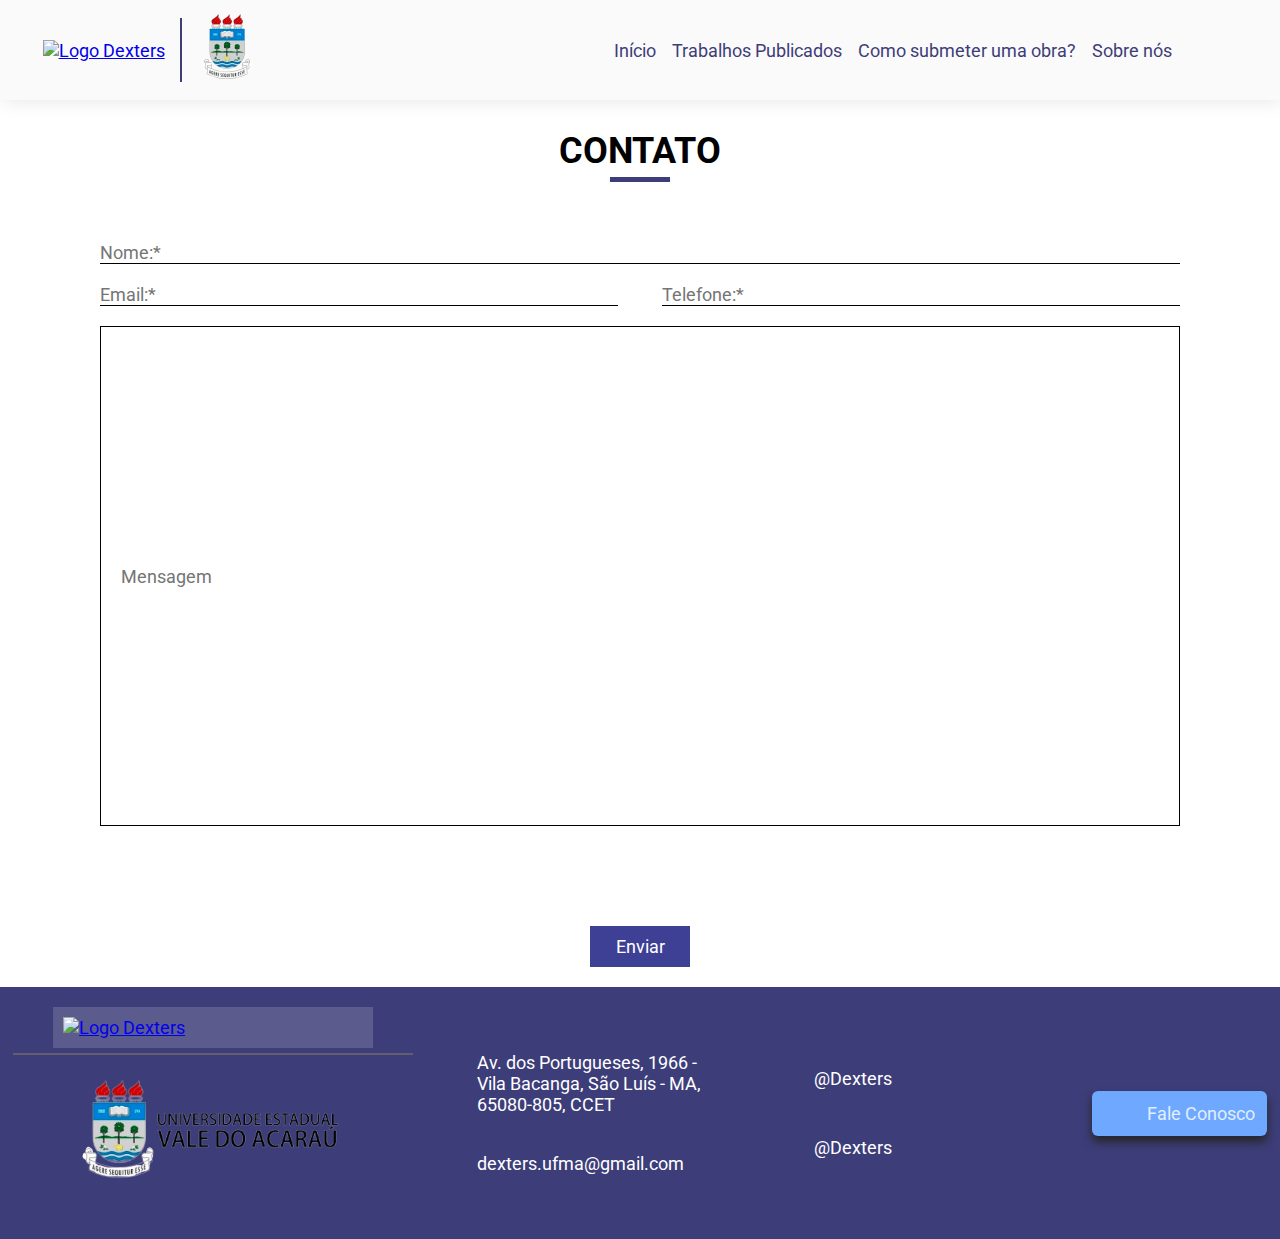
==== contato.html @ 46ece473 "Correções" ====
<!DOCTYPE html>
<html lang="en">
<head>
  <meta charset="UTF-8">
  <meta http-equiv="X-UA-Compatible" content="IE=edge">
  <meta name="viewport" content="width=device-width, initial-scale=1.0">
  <title> Contato </title>

  <link rel="icon" href="./assets/images/PETComp.png">

  <link href="https://fonts.googleapis.com/css2?family=Roboto:wght@100;300;400;500;700;900&display=swap" rel="stylesheet">
  <link href="https://fonts.googleapis.com/icon?family=Material+Icons" rel="stylesheet">

  <link rel="stylesheet" href="./styles/styles.css">
  <link rel="stylesheet" href="./styles/contato.css">
</head>
<body>
  <header>
    <div class="logos">
      <a href="./index.html"><img src="./assets/images/LogoObservatório2.png" alt="Logo Dexters" class="dexters-logo"></a>
      <div class="divider"></div>
      <a href="https://portalpadrao.ufma.br/site" target="_blank"><img src="./assets/images/logo-uva.png" alt="Logo UFMA" class="ufma-logo"></a>
    </div>
    <nav id="nav-bar" class="overlay">
      <img src="./assets/svg/close-24px.svg" alt="" class="close-btn" onclick="closeMenu()">
      <div class="overlay-content">
        <ul>
          <li>
            <button>
              <a href="./index.html">Início</a>
            </button>
          </li>
          <li>
            <button>
              <a href="./trabalhos_publicados.html">Trabalhos Publicados</a>
            </button>
          </li>
          <li>
            <button>
              <a href="./submeter_obra.html">Como submeter uma obra?</a>
            </button>
          </li>
          <li>
            <button>
              <a href="./sobre.html">Sobre nós</a>
            </button>
          </li>
        </ul>
      </div>
    </nav>
    <img src="./assets/svg/menu-24px.svg" alt="" class="open-btn" onclick="openMenu()">
  </header>

  <main>
    <section id="envio-mensagem">
      <div class="section-header">
        <h2>contato</h2>
      </div>

      <div class="mensagem">
        <div class="nome">
          <input type="name" name="nome" id="" placeholder="Nome:*" class="nome">
        </div>
        <div class="telefone-email">
          <input type="email" name="email" id="" placeholder="Email:*" class="email">
          <input type="phone" name="telefone" id="" placeholder="Telefone:*" class="telefone">
        </div>
        <div class="texto-mensagem">
          <input type="text" name="mensagem" id="" placeholder="Mensagem" class="input-mensagem">
        </div>
      </div>
    </section>
    <button type="submit">Enviar</button>
  </main>

  <footer>
    <div class="container">
      <div class="logos">
        <a href="./index.html"><img src="./assets/images/LogoObservatório.png" alt="Logo Dexters" class="logo-dexters-footer"></a>
        <div class="divider"></div>
        <div class="logos-secundarias">
          <a href="https://portalpadrao.ufma.br/site" target="_blank"><img src="./assets/images/logo-universidadepreview.png" alt="Logo UFMA" class="ufma-logo"></a>
        </div>
      </div>
    </div>
    <div class="infos">
      <ul>
        <li><img src="./assets/svg/map icon.svg" alt=""><p>Av. dos Portugueses, 1966 - Vila Bacanga, São Luís - MA, 65080-805, CCET</p></li>
        <li><img src="./assets/svg/email icon.svg" alt=""><p>dexters.ufma@gmail.com</p></li>
      </ul>
    </div>
    <div class="sociais">
      <ul>
        <li><img src="./assets/svg/instagram icon.svg" alt=""><a href="/" target="_blank">@Dexters</a></li>
        <li><img src="./assets/svg/twitter icon.svg" alt="""><a href="/" target="_blank">@Dexters</a></li>
      </ul>
    </div>
    <div class="contato">
      <img src="./assets/svg/comment icon.svg" alt=""><a href="./contato.html">Fale Conosco</a>
    </div>
  </footer>
  <script src="./scripts/script.js"></script>
</body>
</html>
---- styles/styles.css ----
* {
  box-sizing: border-box;
  font-family: 'Roboto';
  margin: 0;
  padding: 0;
}

p {
  padding: 0;
  margin: 0 0 20px 0;
}

/* HEADER */

header {
  background: #fafafa;
  box-shadow: 2px -1px 20px 0px #e1e1e1;
  display: flex;
  justify-content: space-between;
  height: 100px;
  width: 100%;
}

header .logos {
  align-items: center;
  display: flex;
  justify-content: space-around;
  margin-left: 30px;
  padding: 10px;
  width: 250px;
}

header .logos a .dexters-logo {
  height: 100%;
  width: 70px;
}

header .logos .ufma-logo {
  margin-left: -30px;
  width: 100px;
}

header .logos .divider {
  background: #3D3D79;
  height: 80%;
  margin: 0 10px ;
  width: 2px;
}

header nav {
  align-items: center;
  display: flex;
  margin-right: 100px;
}

header .open-btn, header .close-btn {
  display: none;
}

header nav ul {
  align-items: center;
  display: flex;
  list-style: none;
}

header nav button {
  align-items: center;
  background: none;
  border: none;
  cursor: pointer;
  display: flex;
  font-size: 18px;
  padding: 8px;
}


header nav button:hover {
  background: #575a5b6b;
}

header nav a, header nav .dropbtn {
  color: #3D3D79;
  text-decoration: none;
}

/* HEADER */

.section-header {
  margin-top: 30px;
  margin-bottom: 20px;
  position: relative;
  padding-bottom: 20px;
}

.section-header::before {
  content: '';
  position: absolute;
  display: block;
  width: 60px;
  height: 5px;
  background: #3D3D79;
  bottom: 20px;
  left: calc(50% - 30px);
}

.section-header h2 {
  font-size: 36px;
  text-transform: uppercase;
  text-align: center;
  font-weight: 700;
  margin-bottom: 10px;
}

mark {
  background: none;
  color: #545457;
  text-decoration: none;
  
  display: inline-block;
  position: relative;
}
mark:after {    
  background: none repeat scroll 0 0 transparent;
  bottom: 0;
  content: "";
  display: block;
  height: 4px;
  position: absolute;
  background: #B9B9D888;
  transition: height 0.3s ease 0s;
  z-index: 0;
  width: 100%;
}
mark:hover:after { 
  height: 10px; 
  left: 0; 
}

/* FOOTER */

footer {
  align-items: center;
  background: #3D3D79;
  display: flex;
  justify-content: space-around;
  height: auto;
  padding: 20px 0;
  width: 100%;
}

footer .container {
  align-items: center;
  display: flex;
  justify-content: space-evenly;
  margin: 0;
  width: 400px;
}

footer .sobre {
  display: flex;
  flex-direction: column;
}

footer .logos {
  display: flex;
  flex-direction: column;
  width: 100%;
}

footer .logos img {
  height: auto;
  margin: 10px auto;
  width: 80%;
}

footer .logos .logo-dexters-footer {
  background: rgba(255, 255, 255, 0.158);
  display: block;
  margin: 0 auto;
  margin-bottom: 5px;
  padding: 10px;
}

footer .logos .ufma-logo {
  height: 150px;
  margin-top: -20px;
  width: 100%;
}

footer .logos .divider {
  background: #f3d14838;
  height: 2px;
  margin-bottom: 20px;
}

footer .logos-secundarias {
  align-items: center;
  display: flex;
  flex-direction: row;
  justify-content: center;
}

footer .logos-secundarias img, footer .logos-secundarias .temporario {
  height: 75px;
  width: 75px;
}

footer .infos {
  width: 300px;
}

footer .infos ul {
  list-style: none;
}

footer .infos li {
  display: flex;
  margin: 14px 0;
  padding: 12px;
}

footer .infos li p {
  margin: 0;
  margin-left: 10px;
  width: 400px;
}

footer .infos img {
  width: 25px;
}

footer .infos a, footer .infos p {
  color: #fff;
  margin-left: 20px;
}

footer .infos .btn-contato {
  align-items: center;
  background: #6FA9FF;
  border-radius: 6px;
}

footer .infos a {
  text-decoration: none;
}

footer .sociais ul {
  list-style: none;
}

footer .sociais li {
  align-items: center;
  display: flex;
  padding: 12px;
  width: 300px;
}

footer .sociais li a {
  align-items: center;
  display: flex;
  justify-content: center;
  margin-left: -20px;
  padding: 12px;
  text-decoration: none;
  width: 140px;
}

footer .sociais img {
  width: 25px;
}

footer .sociais a, footer .sociais p {
  color: #fff;
  margin-left: 20px;
}

footer .sociais .btn-contato {
  align-items: center;
  display: flex;
  background: #6FA9FF;
  border-radius: 6px;
}

footer .infos a {
  text-decoration: none;
}

footer .contato {
  background: #6FA9FF;
  border-radius: 6px;
  box-shadow: 0px 6px 10px 0px #252629;
  display: flex;
  justify-content: space-between;
  padding: 12px;
  width: 175px;
}

footer .contato img {
  width: 25px;
}

footer .contato a {
  color: #fff;
  text-decoration: none;
}

footer .contato a {
  opacity: .8;
}

@media (max-width: 800px) {

  header {
    height: 70px;
  }

  header .logos {
    margin: auto 0;
    margin-left: 10px;
    width: 100px;
  }

  header nav {
    margin: 0;
  }
  
  header .logos .ufma-logo, header .divider {
    display: none;
  }

  header .logos .dexters-logo {
    width: 100%;
  }

  header .open-btn, header .close-btn {
    display: block;
  }

  #nav-bar .overlay-content ul {
    align-items: center;
    display: flex;
    flex-direction: column;
    justify-content: center;
  }

  ul li {
    padding: 10px;
  }
  
  .overlay {
    background-color: #3D3D79;
    background-color: #3D3D79f8;
    overflow-y: hidden;
    position: fixed;
    top: 0;
    left: 0;
    z-index: 999;

    transition: .4s;
    height: 0%;
    width: 100%;
  }

  .overlay-content {
    width: 100%;
    text-align: center;
  }

  .overlay a, .overlay button, .overlay .dropbtn {
    display: flex;

    color: #fff;
    font-size: 18px;
    text-decoration: none;

    transition: .2s;
  }

  .overlay .close-btn {
    position: absolute;
    right: 20px;
    top: 30px;
  }

  header nav button {
    align-items: center;
    background: none;
    border: none;
    cursor: pointer;
    display: flex;
    font-size: 18px;
    padding: 8px;
  }

  header .open-btn {
    margin-right: 10px;
    width: 30px;
  }

  header nav ul li .dropdown .dropdown-content-sobre a, header nav ul li .dropdown .dropdown-content-produtos a {
    color: #000;
  }

  header nav .overlay-content ul li .dropdown .dropbtn span {
    margin-left: -5px;
  }
  
  .dropbtn {
    color: #fff;
    display: flex;
    margin-left: 12px;
  }

  footer {
    display: flex;
    flex-direction: column;
    height: 100%;
    padding: 20px;
    width: 100%;
  }

  footer .container {
    width: 100%;
  }

  footer .container .logos {
    margin-bottom: 20px;
  }

  footer .container .logos a {
    display: flex;
  }


  footer .container .logos img, footer .container .logos .divider {
    margin: 0 auto;
    width: 80%;
  }

  footer .container .logos .logos-secundarias {
    margin: 10px auto;
    width: 200px;
  }
  footer .container .logos .logos-secundarias img, footer .container .logos .logos-secundarias .temporario {
    margin: 0 10px;
    width: 75px;
  }

  footer .infos ul li {
    align-items: center;
    display: flex;
    padding: 0;
    width: 300px;
  }

  footer .sociais ul li p {
    margin: auto;
    text-align: left;
  }
}
---- styles/contato.css ----
* {
  font-size: 18px;
}

.mensagem {
  display: flex;
  flex-direction: column;
  padding: 100px;
  padding-top: 0;
}

.mensagem input {
  border: none;
  border-bottom: 1px solid #000;
  margin-top: 20px;
  outline: none;
}

.mensagem .nome {
  width: 100%;
}

.mensagem .telefone-email {
  align-items: unset;
  display: flex;
  justify-content: space-between;
}

.mensagem .telefone, .mensagem .email {
  width: 48%;
}

.mensagem .input-mensagem {
  border: none;
  border: 1px solid #000;
  height: 500px;
  padding: 20px;
  width: 100%;
}





/* #3D3D79 #3E4095 #B9B9D8 */

main button {
  background: #3E4095;
  border: none;
  color: #fff;
  cursor: pointer;
  display: block;
  margin: auto;
  margin-bottom: 20px;
  padding: 10px;
  width: 100px;
}

main button:hover {
  opacity: .8;
}

@media (max-width: 800px) {
  .mensagem {
    padding: 20px;
  }
}
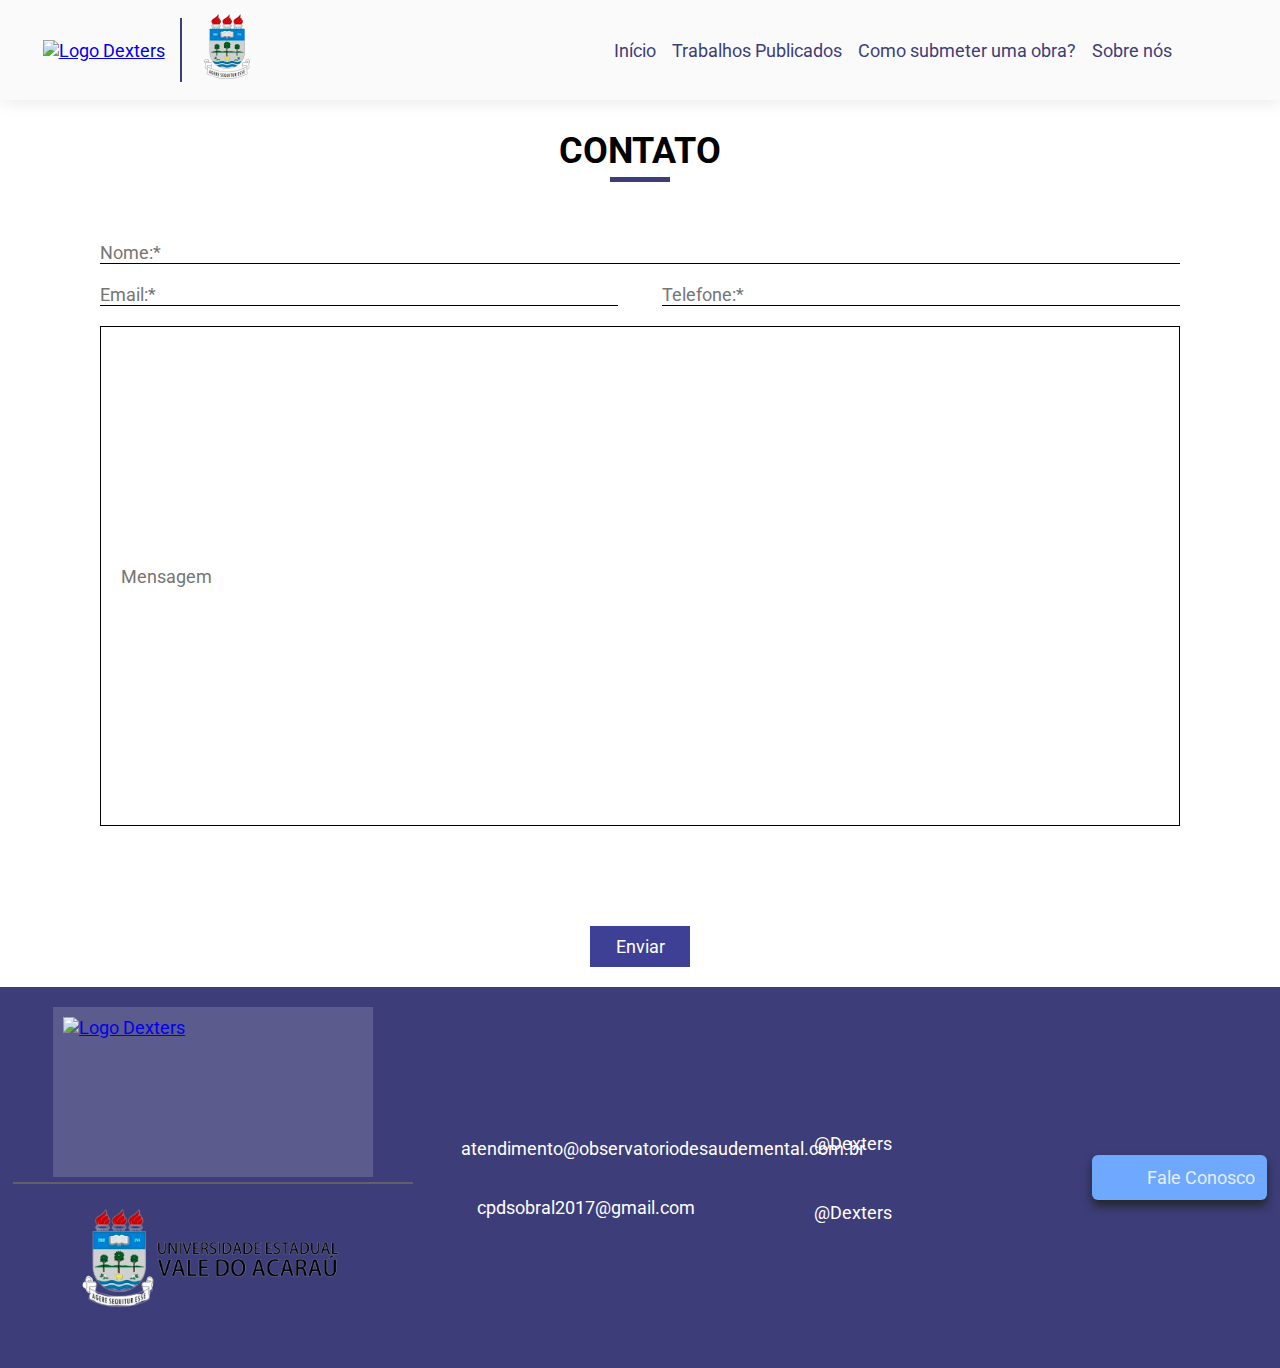
==== commit c66face0: "Correções" ====
--- a/contato.html
+++ b/contato.html
@@ -79,14 +79,14 @@
         <a href="./index.html"><img src="./assets/images/LogoObservatório.png" alt="Logo Dexters" class="logo-dexters-footer"></a>
         <div class="divider"></div>
         <div class="logos-secundarias">
-          <a href="https://portalpadrao.ufma.br/site" target="_blank"><img src="./assets/images/logo-universidadepreview.png" alt="Logo UFMA" class="ufma-logo"></a>
+          <a href="http://www.uvanet.br" target="_blank"><img src="./assets/images/logo-universidadepreview.png" alt="Logo UFMA" class="ufma-logo"></a>
         </div>
       </div>
     </div>
     <div class="infos">
       <ul>
-        <li><img src="./assets/svg/map icon.svg" alt=""><p>Av. dos Portugueses, 1966 - Vila Bacanga, São Luís - MA, 65080-805, CCET</p></li>
-        <li><img src="./assets/svg/email icon.svg" alt=""><p>dexters.ufma@gmail.com</p></li>
+        <li><img src="./assets/svg/email icon.svg" alt=""><p>atendimento@observatoriodesaudemental.com.br</p></li>
+        <li><img src="./assets/svg/email icon.svg" alt=""><p>cpdsobral2017@gmail.com</p></li>
       </ul>
     </div>
     <div class="sociais">
--- a/styles/styles.css
+++ b/styles/styles.css
@@ -176,6 +176,7 @@
 footer .logos .logo-dexters-footer {
   background: rgba(255, 255, 255, 0.158);
   display: block;
+  height: 170px;
   margin: 0 auto;
   margin-bottom: 5px;
   padding: 10px;
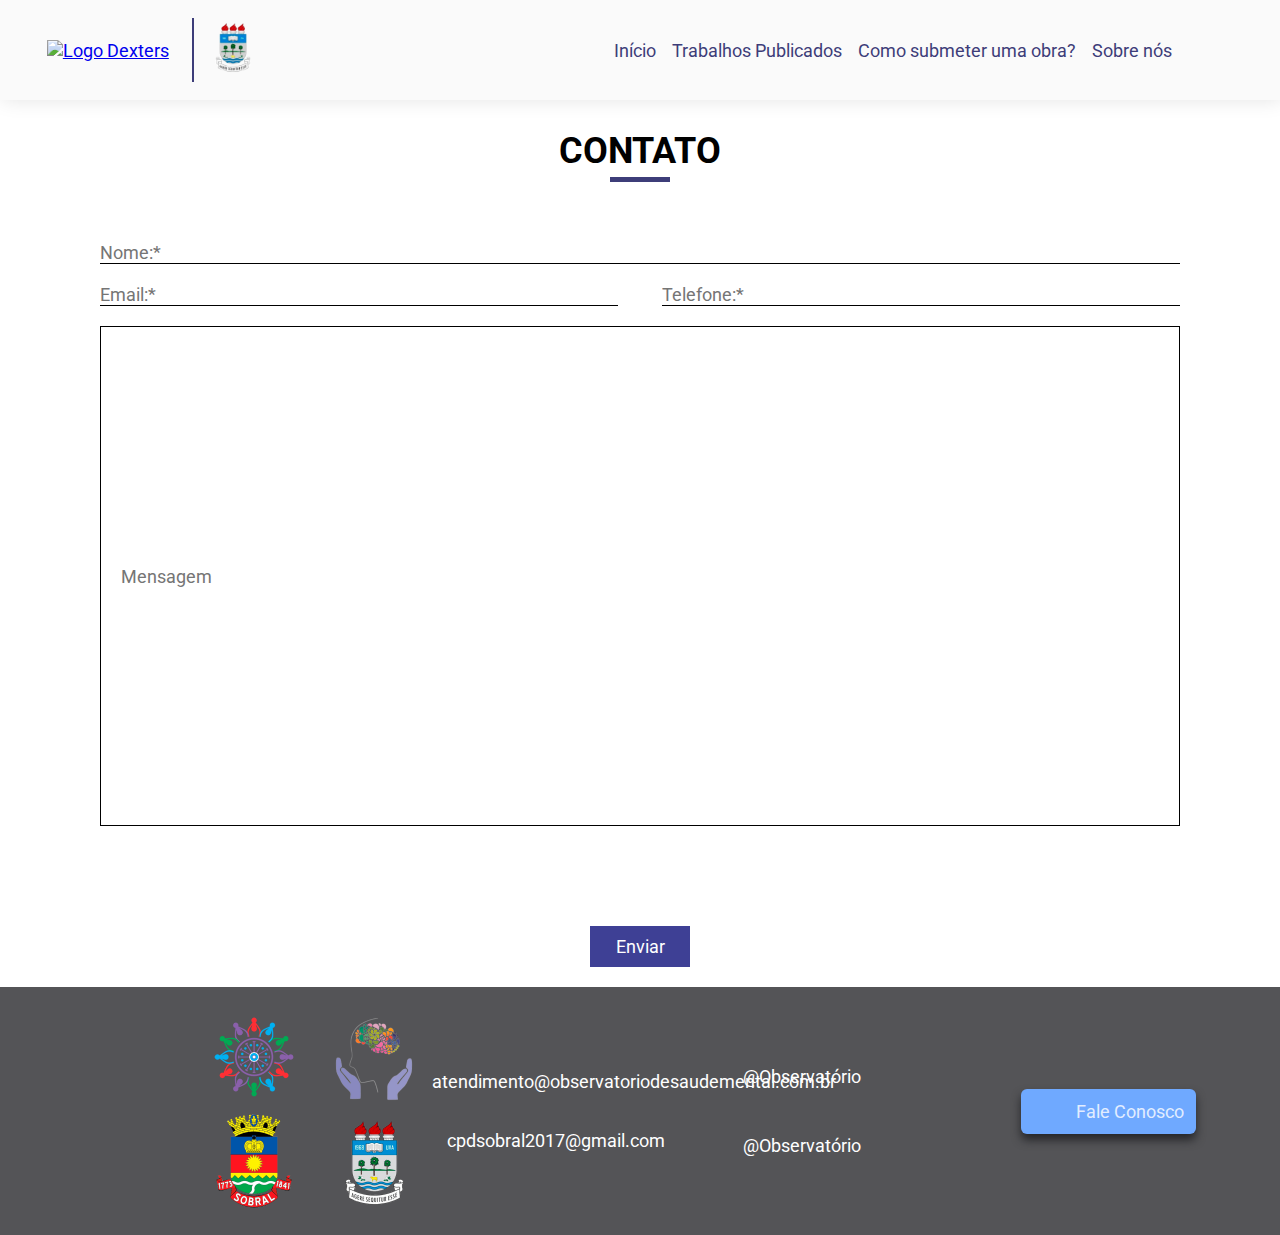
==== commit 6fcf08a8: "Correções e modificação do icon" ====
--- a/contato.html
+++ b/contato.html
@@ -4,9 +4,9 @@
   <meta charset="UTF-8">
   <meta http-equiv="X-UA-Compatible" content="IE=edge">
   <meta name="viewport" content="width=device-width, initial-scale=1.0">
-  <title> Contato </title>
+  <title>Contato</title>
 
-  <link rel="icon" href="./assets/images/PETComp.png">
+  <link rel="icon" href="./assets/images/LogoObservatórioBranca.png">
 
   <link href="https://fonts.googleapis.com/css2?family=Roboto:wght@100;300;400;500;700;900&display=swap" rel="stylesheet">
   <link href="https://fonts.googleapis.com/icon?family=Material+Icons" rel="stylesheet">
@@ -32,7 +32,7 @@
           </li>
           <li>
             <button>
-              <a href="./trabalhos_publicados.html">Trabalhos Publicados</a>
+              <a href="./trabalhos_publicados.php">Trabalhos Publicados</a>
             </button>
           </li>
           <li>
@@ -76,27 +76,29 @@
   <footer>
     <div class="container">
       <div class="logos">
-        <a href="./index.html"><img src="./assets/images/LogoObservatório.png" alt="Logo Dexters" class="logo-dexters-footer"></a>
-        <div class="divider"></div>
+        <a href="./index.html"><img src="./assets/images/LogoObservatórioBranca.png" alt=""></a>
         <div class="logos-secundarias">
-          <a href="http://www.uvanet.br" target="_blank"><img src="./assets/images/logo-universidadepreview.png" alt="Logo UFMA" class="ufma-logo"></a>
+          <a href="http://saude.sobral.ce.gov.br/politicas-sobre-drogas"><img src="./assets/images/logo-coord-psds.png" alt=""></a>
+          <a href=""><img src="./assets/images/logo-gesam-sem-fundo.png" alt=""></a>
+          <a href="http://www.sobral.ce.gov.br"><img src="./assets/images/logo-sobral.png" alt=""></a>
+          <a href="http://www.uvanet.br"><img src="./assets/images/logo-uva-sem-texto.png" alt=""></a>
         </div>
       </div>
-    </div>
-    <div class="infos">
-      <ul>
-        <li><img src="./assets/svg/email icon.svg" alt=""><p>atendimento@observatoriodesaudemental.com.br</p></li>
-        <li><img src="./assets/svg/email icon.svg" alt=""><p>cpdsobral2017@gmail.com</p></li>
-      </ul>
-    </div>
-    <div class="sociais">
-      <ul>
-        <li><img src="./assets/svg/instagram icon.svg" alt=""><a href="/" target="_blank">@Dexters</a></li>
-        <li><img src="./assets/svg/twitter icon.svg" alt="""><a href="/" target="_blank">@Dexters</a></li>
-      </ul>
-    </div>
-    <div class="contato">
-      <img src="./assets/svg/comment icon.svg" alt=""><a href="./contato.html">Fale Conosco</a>
+      <div class="infos">
+        <ul>
+          <li><img src="./assets/svg/email icon.svg" alt=""><p>atendimento@observatoriodesaudemental.com.br</p></li>
+          <li><img src="./assets/svg/email icon.svg" alt=""><p>cpdsobral2017@gmail.com</p></li>
+        </ul>
+      </div>
+      <div class="sociais">
+        <ul>
+          <li><img src="./assets/svg/instagram icon.svg" alt=""><a href="/" target="_blank">@Observatório</a></li>
+          <li><img src="./assets/svg/twitter icon.svg" alt="""><a href="/" target="_blank">@Observatório</a></li>
+        </ul>
+      </div>
+      <div class="contato">
+        <img src="./assets/svg/comment icon.svg" alt=""><a href="./contato.html">Fale Conosco</a>
+      </div>
     </div>
   </footer>
   <script src="./scripts/script.js"></script>
--- a/styles/styles.css
+++ b/styles/styles.css
@@ -37,7 +37,7 @@
 
 header .logos .ufma-logo {
   margin-left: -30px;
-  width: 100px;
+  width: 75px;
 }
 
 header .logos .divider {
@@ -139,73 +139,42 @@
 /* FOOTER */
 
 footer {
-  align-items: center;
-  background: #3D3D79;
-  display: flex;
-  justify-content: space-around;
-  height: auto;
-  padding: 20px 0;
+  background: #545457;
   width: 100%;
 }
 
 footer .container {
   align-items: center;
   display: flex;
-  justify-content: space-evenly;
-  margin: 0;
-  width: 400px;
-}
-
-footer .sobre {
-  display: flex;
-  flex-direction: column;
-}
-
-footer .logos {
-  display: flex;
-  flex-direction: column;
+  justify-content: space-between;
+  margin: 0 auto;
+  padding: 20px;
+  width: 90%;
+}
+
+footer .container .logos {
+  align-items: center;
+  display: flex;
+}
+
+footer .container .logos a {
+  margin-right: 20px;
+  width: 100px;
+}
+
+footer .container .logos a img {
   width: 100%;
 }
 
-footer .logos img {
-  height: auto;
-  margin: 10px auto;
-  width: 80%;
-}
-
-footer .logos .logo-dexters-footer {
-  background: rgba(255, 255, 255, 0.158);
-  display: block;
-  height: 170px;
-  margin: 0 auto;
-  margin-bottom: 5px;
-  padding: 10px;
-}
-
-footer .logos .ufma-logo {
-  height: 150px;
-  margin-top: -20px;
+footer .container .logos .logos-secundarias {
+  display: grid;
+  grid-template-columns: 1fr 1fr;
+  width: 200px;
+}
+
+footer .container .logos .logos-secundarias img {
   width: 100%;
 }
-
-footer .logos .divider {
-  background: #f3d14838;
-  height: 2px;
-  margin-bottom: 20px;
-}
-
-footer .logos-secundarias {
-  align-items: center;
-  display: flex;
-  flex-direction: row;
-  justify-content: center;
-}
-
-footer .logos-secundarias img, footer .logos-secundarias .temporario {
-  height: 75px;
-  width: 75px;
-}
-
 footer .infos {
   width: 300px;
 }
@@ -329,8 +298,9 @@
     display: none;
   }
 
-  header .logos .dexters-logo {
-    width: 100%;
+  header .logos a .dexters-logo {
+    height: 50px;
+    width: 60%;
   }
 
   header .open-btn, header .close-btn {
@@ -412,7 +382,7 @@
     margin-left: 12px;
   }
 
-  footer {
+  /* footer {
     display: flex;
     flex-direction: column;
     height: 100%;
@@ -425,6 +395,7 @@
   }
 
   footer .container .logos {
+    flex-direction: column;
     margin-bottom: 20px;
   }
 
@@ -444,12 +415,17 @@
   }
   footer .container .logos .logos-secundarias img, footer .container .logos .logos-secundarias .temporario {
     margin: 0 10px;
-    width: 75px;
+    width: 350px;
+  }
+
+  footer .container .ufma-logo {
+    width: 100%;
   }
 
   footer .infos ul li {
     align-items: center;
     display: flex;
+    font-size: 12px;
     padding: 0;
     width: 300px;
   }
@@ -457,5 +433,5 @@
   footer .sociais ul li p {
     margin: auto;
     text-align: left;
-  }
+  } */
 }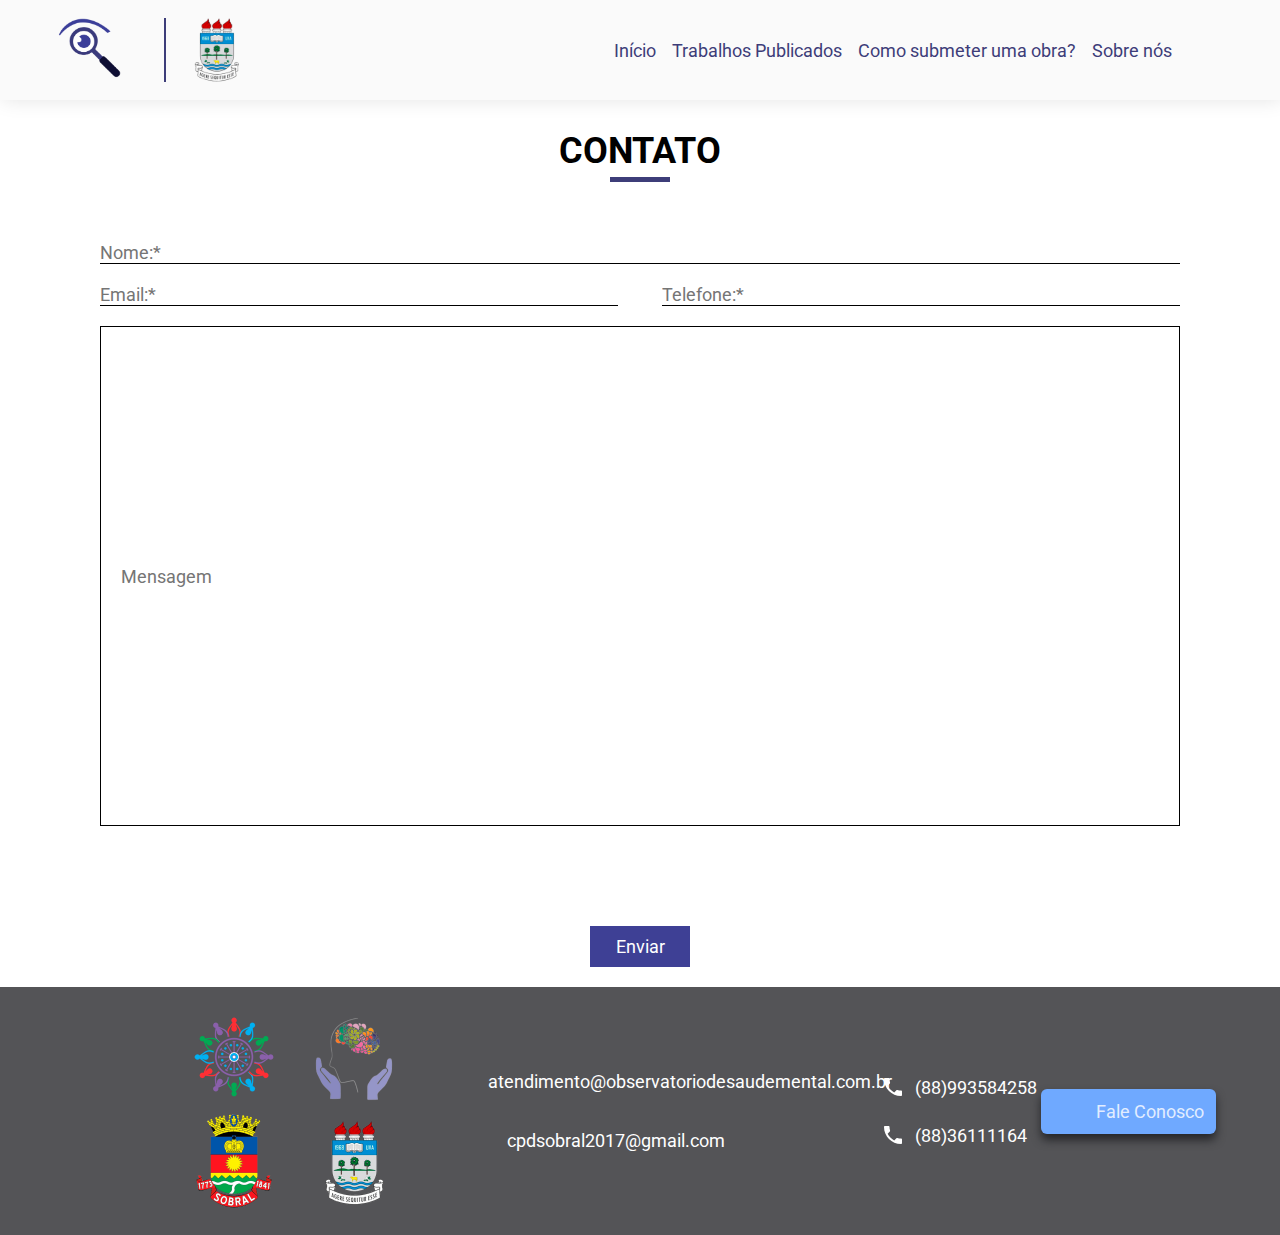
==== commit 23c6b446: "Correções e adição de imagens" ====
--- a/contato.html
+++ b/contato.html
@@ -17,9 +17,9 @@
 <body>
   <header>
     <div class="logos">
-      <a href="./index.html"><img src="./assets/images/LogoObservatório2.png" alt="Logo Dexters" class="dexters-logo"></a>
+      <a href="./index.html"><img src="./assets/images/LogoObservatorio2.png" alt="Logo Dexters" class="dexters-logo"></a>
       <div class="divider"></div>
-      <a href="https://portalpadrao.ufma.br/site" target="_blank"><img src="./assets/images/logo-uva.png" alt="Logo UFMA" class="ufma-logo"></a>
+      <a href="https://portalpadrao.ufma.br/site" target="_blank"><img src="./assets/images/logo-uva-sem-texto.png" alt="Logo UFMA" class="ufma-logo"></a>
     </div>
     <nav id="nav-bar" class="overlay">
       <img src="./assets/svg/close-24px.svg" alt="" class="close-btn" onclick="closeMenu()">
@@ -92,8 +92,8 @@
       </div>
       <div class="sociais">
         <ul>
-          <li><img src="./assets/svg/instagram icon.svg" alt=""><a href="/" target="_blank">@Observatório</a></li>
-          <li><img src="./assets/svg/twitter icon.svg" alt="""><a href="/" target="_blank">@Observatório</a></li>
+          <li><img src="./assets/svg/phone_black_24dp.svg" alt="">(88)993584258</li>
+          <li><img src="./assets/svg/phone_black_24dp.svg" alt="">(88)36111164</li>
         </ul>
       </div>
       <div class="contato">
--- a/styles/styles.css
+++ b/styles/styles.css
@@ -32,7 +32,7 @@
 
 header .logos a .dexters-logo {
   height: 100%;
-  width: 70px;
+  width: 65px;
 }
 
 header .logos .ufma-logo {
@@ -140,6 +140,7 @@
 
 footer {
   background: #545457;
+  padding: 20px 0;
   width: 100%;
 }
 
@@ -147,14 +148,16 @@
   align-items: center;
   display: flex;
   justify-content: space-between;
+  flex-direction: row;
   margin: 0 auto;
-  padding: 20px;
   width: 90%;
 }
 
 footer .container .logos {
   align-items: center;
   display: flex;
+  margin: 0;
+  width: 30%;
 }
 
 footer .container .logos a {
@@ -175,8 +178,9 @@
 footer .container .logos .logos-secundarias img {
   width: 100%;
 }
+
 footer .infos {
-  width: 300px;
+  width: 30%;
 }
 
 footer .infos ul {
@@ -184,6 +188,7 @@
 }
 
 footer .infos li {
+  align-items: center;
   display: flex;
   margin: 14px 0;
   padding: 12px;
@@ -214,28 +219,25 @@
   text-decoration: none;
 }
 
+footer .sociais {
+  width: 10%;
+}
+
 footer .sociais ul {
   list-style: none;
 }
-
 footer .sociais li {
   align-items: center;
-  display: flex;
+  color: #fff;
+  display: flex;
+  justify-content: left;
   padding: 12px;
-  width: 300px;
-}
-
-footer .sociais li a {
-  align-items: center;
-  display: flex;
-  justify-content: center;
-  margin-left: -20px;
-  padding: 12px;
-  text-decoration: none;
-  width: 140px;
+  text-decoration: none;
+  width: 165px;
 }
 
 footer .sociais img {
+  margin-right: 10px;
   width: 25px;
 }
 
@@ -382,56 +384,54 @@
     margin-left: 12px;
   }
 
-  /* footer {
-    display: flex;
+  footer .container {
+    width: 100%;
+  }
+  footer .container {
     flex-direction: column;
-    height: 100%;
-    padding: 20px;
-    width: 100%;
-  }
-
-  footer .container {
-    width: 100%;
+    padding: 0;
   }
 
   footer .container .logos {
     flex-direction: column;
-    margin-bottom: 20px;
+    justify-content: center;
+    margin-top: 10px;
+    width: 100%;
   }
 
   footer .container .logos a {
-    display: flex;
-  }
-
-
-  footer .container .logos img, footer .container .logos .divider {
-    margin: 0 auto;
-    width: 80%;
-  }
-
-  footer .container .logos .logos-secundarias {
-    margin: 10px auto;
-    width: 200px;
-  }
-  footer .container .logos .logos-secundarias img, footer .container .logos .logos-secundarias .temporario {
-    margin: 0 10px;
-    width: 350px;
-  }
-
-  footer .container .ufma-logo {
-    width: 100%;
-  }
-
-  footer .infos ul li {
+    margin: 0;
+  }
+
+  footer .infos {
+    width: 100%;
+  }
+
+  footer .infos li p {
+    font-size: 14px;
+    margin: 0;
+    margin-left: 6px;
+    width: fit-content;
+  }
+
+  footer .sociais {
+    width: 100%;
+  }
+  
+  footer .sociais li {
     align-items: center;
     display: flex;
-    font-size: 12px;
-    padding: 0;
-    width: 300px;
-  }
-
-  footer .sociais ul li p {
-    margin: auto;
-    text-align: left;
-  } */
+    padding: 12px;
+    width: fit-content;
+  }
+
+  footer .sociais li a {
+    align-items: center;
+    display: flex;
+    justify-content: center;
+    margin-left: 0px;
+    padding: 12px;
+    text-decoration: none;
+    width: 140px;
+  }
 }